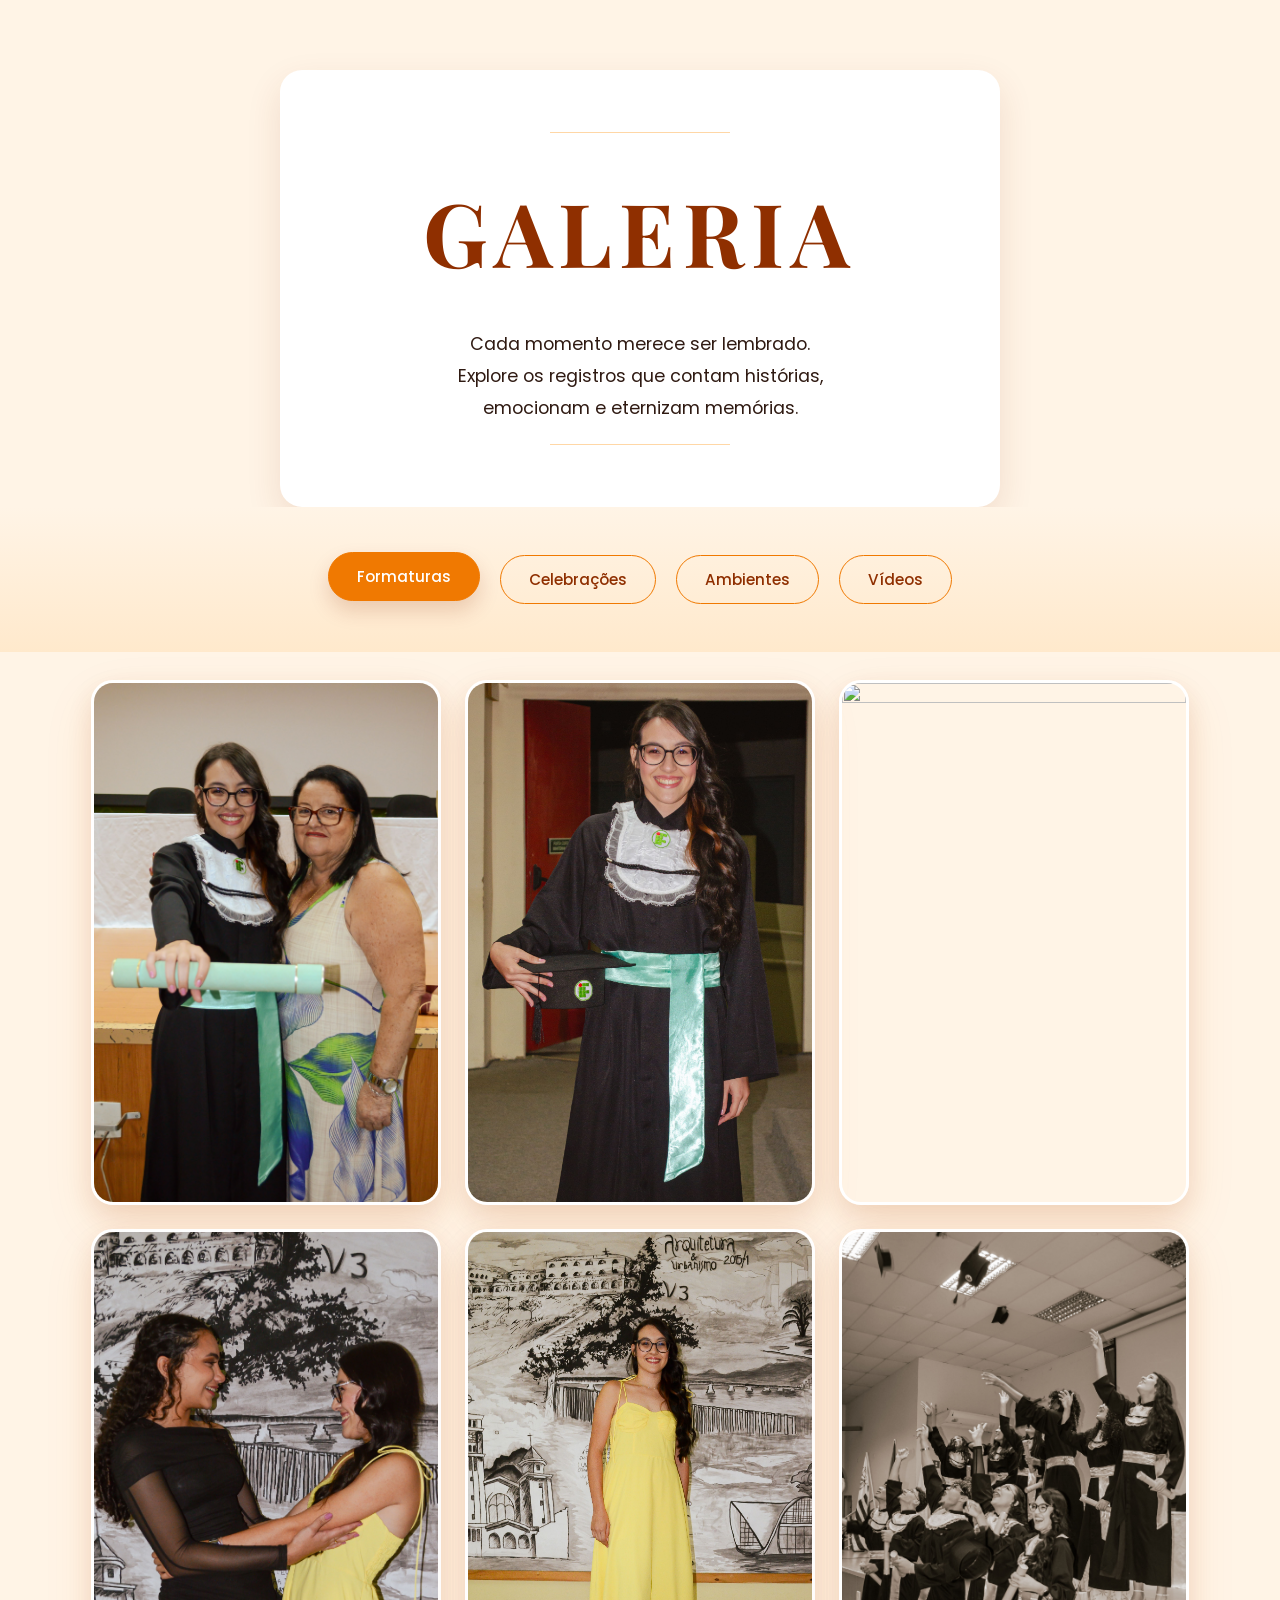
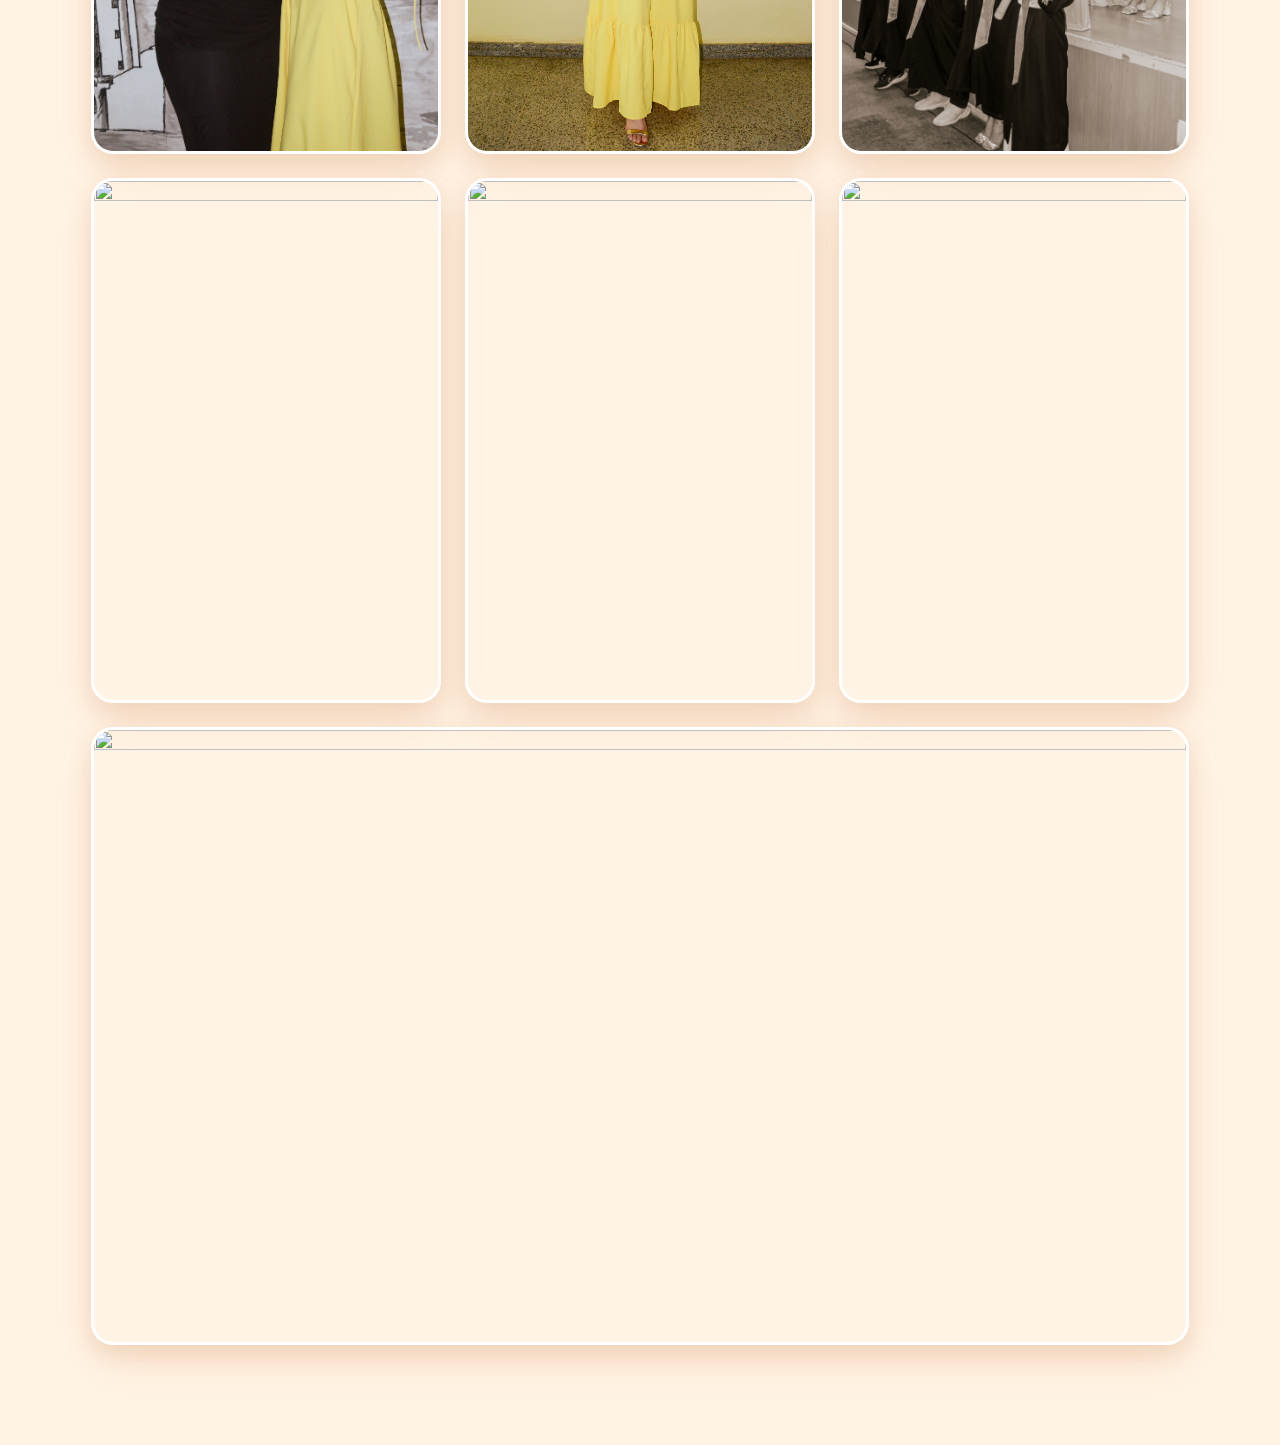
==== galeria.html @ 85c1063c "Adicionando fotos celebrações 5" ====
<!DOCTYPE html>
<html lang="pt-BR">

<head>
    <meta charset="UTF-8">
    <meta name="viewport" content="width=device-width, initial-scale=1.0">
    <title>Galeria | Madu</title>

    <link rel="stylesheet" href="CSS/galeria.css">

    <link
        href="https://fonts.googleapis.com/css2?family=Cormorant+Garamond:wght@400;500;600&family=Montserrat:wght@300;400;500;600&display=swap"
        rel="stylesheet">
</head>

<body>

    <!-- HERO -->
<!--    <section class="hero-galeria">
        <video class="hero-video" autoplay muted loop playsinline>
            <source src="img/video.mp4" type="video/mp4">
        </video>-->

    </section>

    <section class="apresentacao-galeria">
        <div class="card-apresentacao">
            <span class="linha"></span>
            <h1>GALERIA</h1>
            <p>
                Cada momento merece ser lembrado.<br>
                Explore os registros que contam histórias,<br>
                emocionam e eternizam memórias.
            </p>
            <span class="linha"></span>
        </div>
    </section>

    <!-- FILTROS -->
    <section class="filtros">
     <!--   <button class="active" data-filter="all">Todos</button>-->
        <button class="active" data-filter="formatura">Formaturas</button>
        <button data-filter="celebracoes">Celebrações</button>
        <button data-filter="ambientes">Ambientes</button>
        <button data-filter="videos">Vídeos</button>
    </section>

    <!-- GALERIA -->
    <section class="galeria">

    <!--     FOTOS FORMATURA     -->
        <div class="item formatura">
            <img src="imggale/lyviavo.jpeg">
        </div>

        <div class="item formatura">
            <img src="imggale/lyvia.jpeg">
        </div>

        <div class="item formatura">
            <img src="imggale/menina.jpeg">
        </div>


        <div class="item formatura">
            <img src="imggale/lyviaemili.jpeg">
        </div>

        <div class="item formatura">
            <img src="imggale/lyviaama.jpeg">
        </div>

        <div class="item formatura">
            <img src="imggale/turma.jpeg">
        </div>

        <div class="item formatura">
            <img src="imggale/menina2.jpeg">
        </div>

        <div class="item formatura">
            <img src="imggale/menina3.jpeg">
        </div>

        <div class="item formatura">
            <img src="imggale/emili.jpeg">
        </div>

        <div class="item formatura horizontal">
            <img src="imggale/colegas.jpeg">
        </div>

<!--
        <div class="item casamento">
            <img src="img/trab1.jpeg">
        </div>

        <div class="item casamento">
            <img src="img/trab1.jpeg">
        </div>
        <div class="item casamento">
            <img src="img/trab1.jpeg">
        </div>
-->

     <!--     FOTOS CELEBRAÇÕES     -->    
        <div class="item celebracoes horizontal">
            <img src="imggale/deco.jpeg">
        </div>

         <div class="item celebracoes">
            <img src="imggale/isabel.jpeg">
        </div>

        <div class="item celebracoes">
            <img src="img/trab5.jpeg">
        </div>

        <div class="item celebracoes">
            <img src="imggale/isabel2.jpeg">
        </div>

        <div class="item celebracoes horizontal">
            <img src="imggale/deco2.jpeg">
        </div>

        <div class="item celebracoes">
            <img src="imggale/trab1.jpeg">
        </div>

        <div class="item celebracoes">
            <img src="imggale/trab2.jpeg">
        </div>

        <div class="item celebracoes">
            <img src="imggale/deco3.jpeg">
        </div>

        <div class="item celebracoes horizontal">
            <img src="imggale/isaamigas.jpeg">
        </div>


     <!--     FOTOS AMBIENTES     -->          
        <div class="item ambientes">
            <img src="imggale/escr.jpeg">
        </div>

        <div class="item ambientes">
            <img src="imggale/escr2.jpeg">
        </div>

        <div class="item ambientes">
            <img src="imggale/escr3.jpeg">
        </div>

        <div class="item ambientes">
            <img src="img/trab6.jpeg">
        </div>

        <div class="item ambientes">
            <img src="img/trab7.jpeg">
        </div>

        <div class="item ambientes">
            <img src="img/trab8.jpeg">
        </div>

     <!--     VÍDEOS     -->          
        <div class="item videos video-slide video-horizontal">

            <video
                class="portfolio-video"
                autoplay
                muted
                loop
                playsinline
                preload="metadata"
                >
                <source src="img/video.mp4" type="video/mp4">
            </video>

        </div>

        <div class="item videos video-slide">

            <video
                class="portfolio-video"
                autoplay
                muted
                loop
                playsinline
                preload="metadata"
                >
                <source src="img/video3.mp4" type="video/mp4">
            </video>

        </div>

        <div class="item videos video-slide">

            <video
                class="portfolio-video"
                autoplay
                muted
                loop
                playsinline
                preload="metadata"
                >
                <source src="imggale/lingerie.mp4" type="video/mp4">
            </video>

        </div>

        <div class="item videos video-slide">

            <video
                class="portfolio-video"
                autoplay
                muted
                loop
                playsinline
                preload="metadata"
                >
                <source src="imggale/video3.mp4" type="video/mp4">
            </video>

        </div>

    </section>

        

 <script>

    const buttons = document.querySelectorAll(".filtros button");
    const items = document.querySelectorAll(".item");

    function aplicarFiltro(filtro) {

        items.forEach(item => {
            item.classList.toggle("hide", !item.classList.contains(filtro));
        });

    }

    buttons.forEach(btn => {

        btn.addEventListener("click", () => {

            buttons.forEach(b => b.classList.remove("active"));
            btn.classList.add("active");

            aplicarFiltro(btn.dataset.filter);

        });

    });

    // Descobre qual botão iniciou como active
    const botaoInicial = document.querySelector(".filtros button.active");

    if (botaoInicial) {
        aplicarFiltro(botaoInicial.dataset.filter);
    }

</script>

</body>

</html>
---- CSS/galeria.css ----
@import url('https://fonts.googleapis.com/css2?family=Cormorant+Garamond:wght@600;700&family=Playfair+Display:wght@600;700&family=Poppins:wght@300;400;500;600;700&display=swap');

*{
    margin:0;
    padding:0;
    box-sizing:border-box;
}

:root{
    --laranja-escuro:#8f2f00;
    --laranja-principal:#f07901;
    --laranja-vivo:#ff8a1d;
    --laranja-claro:#ffd7a6;
    --vermelho-quente:#b83218;
    --creme-quente:#fff4e6;
    --marrom-profundo:#24100a;
    --texto-escuro:#2f1a12;
    --branco:#ffffff;
}

html{
    scroll-behavior:smooth;
}

body{
    font-family:'Poppins',sans-serif;
    background:var(--creme-quente);
    color:var(--texto-escuro);
    line-height:1.8;
}


.hero-galeria{
    position:relative;
    min-height:60vh;
    overflow:hidden;
    background:var(--marrom-profundo);
}

.hero-video{
    position:absolute;
    inset:0;
    width:100%;
    height:100%;
    object-fit:cover;
}

.apresentacao-galeria{
    padding:70px 20px 0;
    text-align:center;
    background:var(--creme-quente);
}

.card-apresentacao{
    width:min(100%, 720px);
    margin:0 auto;
    padding:42px 30px;
    border-radius:22px;
    background:var(--branco);
    box-shadow:0 14px 35px rgba(143,47,0,.12);
}

.card-apresentacao h1{
    font-family:'Playfair Display',serif;
    font-size:clamp(3.2rem,8vw,5.5rem);
    letter-spacing:.08em;
    color:var(--laranja-escuro);
}

.card-apresentacao p{
    margin-top:18px;
    font-size:1.1rem;
    line-height:1.8;
}

.linha{
    display:block;
    width:180px;
    height:1px;
    margin:20px auto;
    background:var(--laranja-claro);
}

.filtros{
    padding:40px 20px;
    text-align:center;
    background:linear-gradient(180deg,var(--creme-quente),#ffe9cc);
}

.filtros button{
    margin:8px;
    padding:12px 28px;
    border:1px solid var(--laranja-principal);
    border-radius:50px;
    background:transparent;
    color:var(--laranja-escuro);
    font:500 .95rem 'Poppins',sans-serif;
    cursor:pointer;
    transition:transform .3s ease,background .3s ease,color .3s ease,box-shadow .3s ease;
}

.filtros button:hover,
.filtros button.active{
    transform:translateY(-3px);
    background:var(--laranja-principal);
    color:var(--branco);
    box-shadow:0 10px 20px rgba(143,47,0,.18);
}

.galeria{
    width:90%;
    max-width:1098px;
    margin:0 auto;
    padding:28px 0 100px;
    display:grid;
    grid-template-columns:repeat(3, minmax(0, 1fr));
    gap:24px;
}

.item{
    transition:opacity .35s ease,transform .35s ease;
}

.item img{
    display:block;
    width:100%;
    aspect-ratio:2 / 3;
    object-fit:cover;
    border:3px solid var(--branco);
    border-radius:22px;
    box-shadow:0 10px 25px rgba(143,47,0,.12),0 20px 50px rgba(240,121,1,.10);
    transition:transform .4s ease,box-shadow .4s ease,border-color .4s ease;
}

.item img:hover{
    transform:translateY(-7px) scale(1.015);
    border-color:var(--laranja-claro);
    box-shadow:0 18px 35px rgba(143,47,0,.24),0 25px 60px rgba(240,121,1,.18);
}

.item.hide{
    display:none;
    opacity:0;
    transform:scale(.85);
}

/* Foto horizontal ocupando toda a linha */
.item.horizontal{
    grid-column: 1 / -1;
}

.item.horizontal img{
    aspect-ratio: 16 / 9;
    object-fit: cover;
}

.video-slide{
    overflow:hidden;
    border:3px solid var(--branco);
    border-radius:22px;
    box-shadow:0 10px 25px rgba(143,47,0,.12),0 20px 50px rgba(240,121,1,.10);
    aspect-ratio:2 / 3;
}

.video-slide video{
    width:100%;
    height:100%;
    object-fit:cover;
    display:block;
}

.video-slide:hover{
    transform:translateY(-7px) scale(1.015);
    border-color:var(--laranja-claro);
    box-shadow:0 18px 35px rgba(143,47,0,.24),0 25px 60px rgba(240,121,1,.18);
}

/* Vídeo horizontal */

.video-horizontal{
    grid-column: 1 / -1;
    aspect-ratio: 16 / 9;
}

.video-horizontal video{
    width: 100%;
    height: 100%;
    object-fit: cover;
}

@media (max-width:1000px){
    .galeria{grid-template-columns:repeat(2, minmax(0, 1fr));}
}

@media (max-width:768px){
    .hero-galeria{min-height:55vh;}
    .apresentacao-galeria{padding:50px 16px 0;}
    .card-apresentacao{padding:32px 20px;}
    .card-apresentacao p{font-size:1rem;}
    .filtros{padding:50px 12px 25px;}
    .filtros button{padding:10px 20px;margin:5px 3px;}
    .galeria{width:88%;padding-top:24px;grid-template-columns:1fr;}
}


/*Foto Horizontal*/
@media (max-width:768px){

    .item.horizontal{
        grid-column:auto;
    }

    .item.horizontal img{
        aspect-ratio:16/9;
    }

}

/*Vídeo Horizontal*/
@media (max-width:768px){

    .video-horizontal{
        grid-column: auto;
        aspect-ratio: 16 / 9;
    }

}
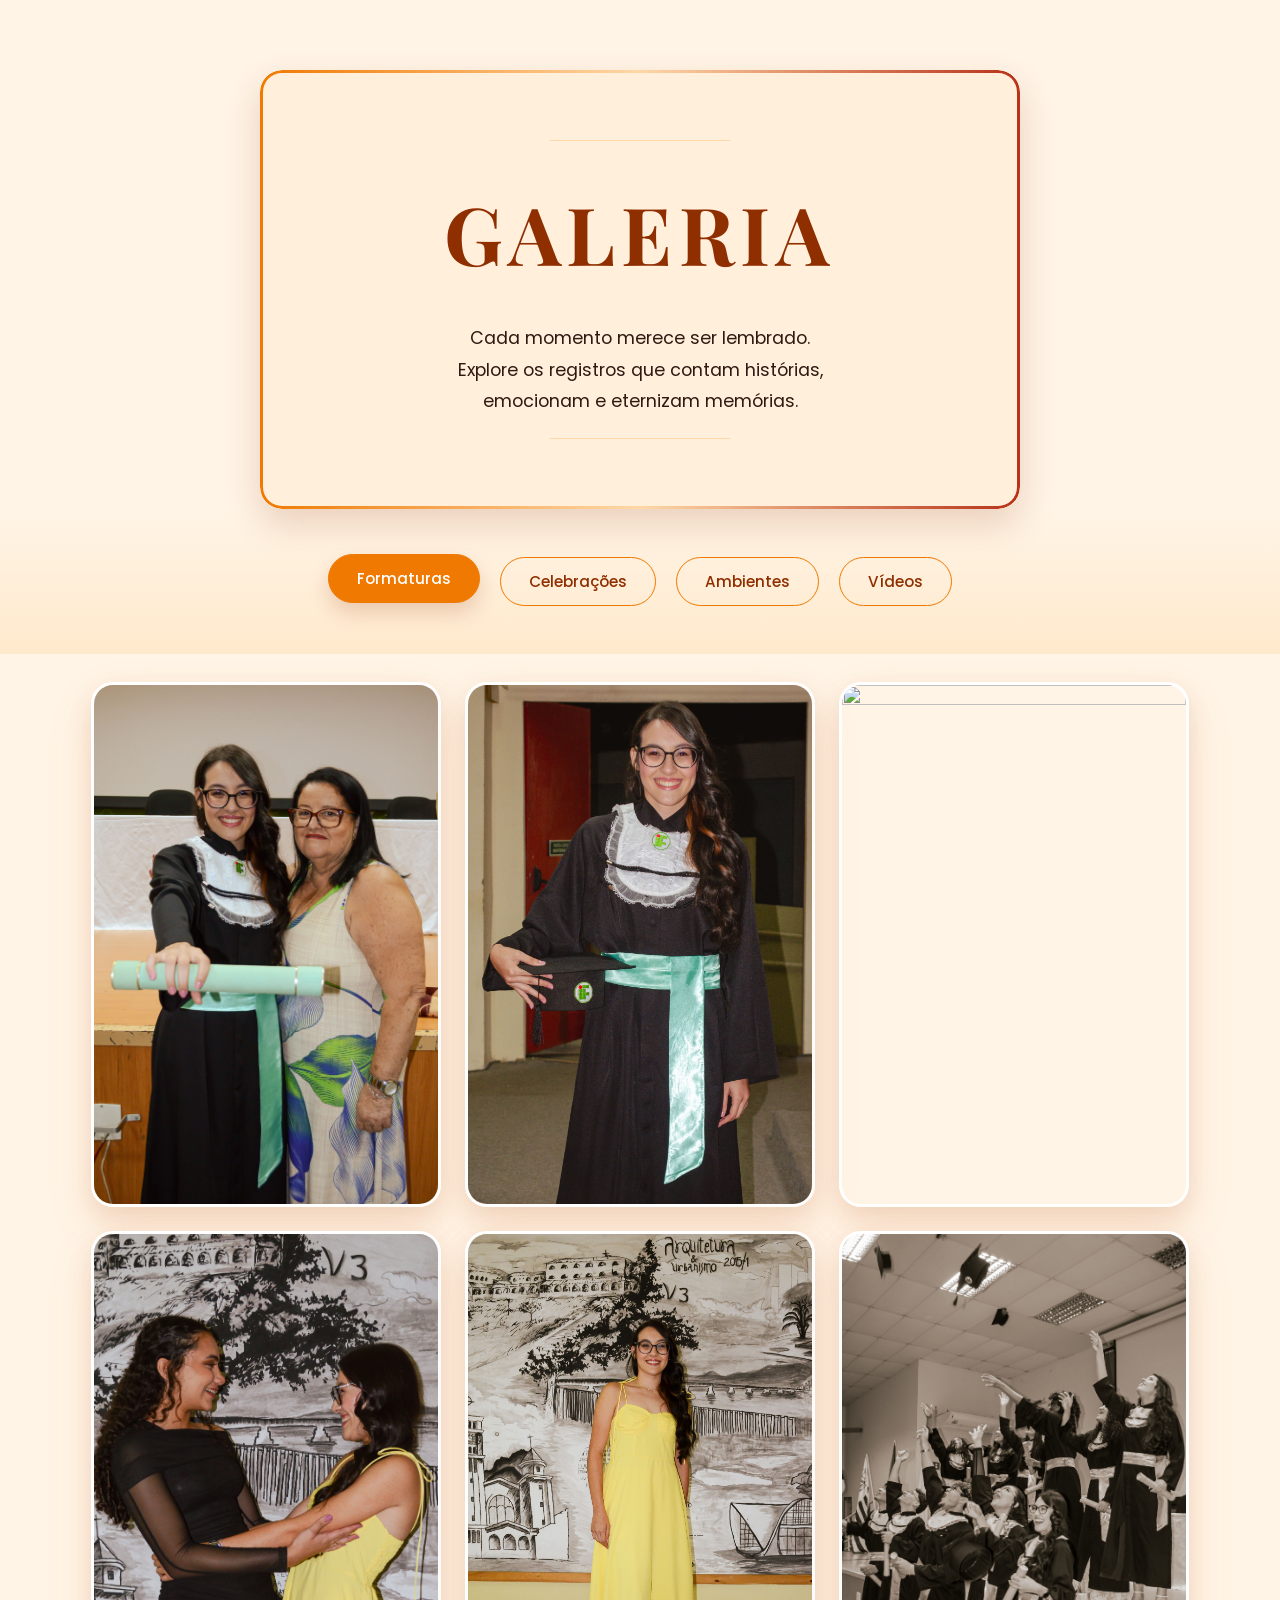
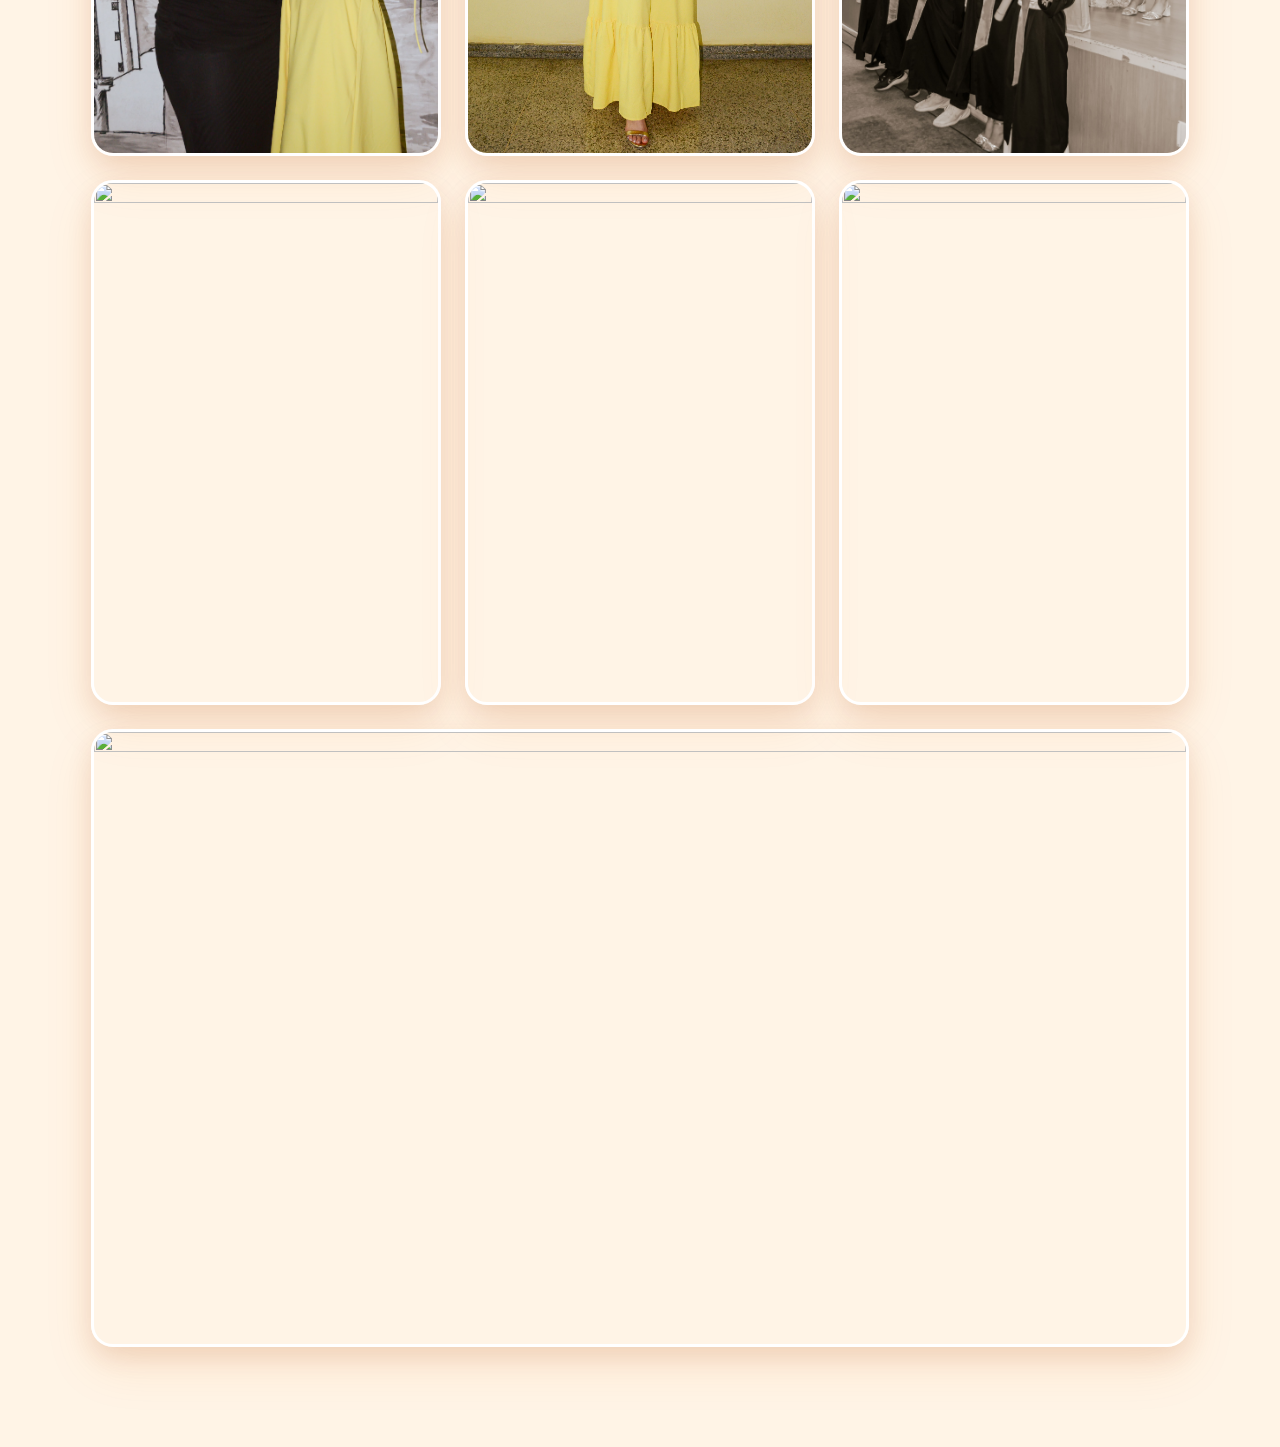
==== commit a0627654: "Alterando vídeos para o vimeo" ====
--- a/galeria.html
+++ b/galeria.html
@@ -169,61 +169,25 @@
      <!--     VÍDEOS     -->          
         <div class="item videos video-slide video-horizontal">
 
-            <video
-                class="portfolio-video"
-                autoplay
-                muted
-                loop
-                playsinline
-                preload="metadata"
-                >
-                <source src="img/video.mp4" type="video/mp4">
-            </video>
+            <div style="padding:56.25% 0 0 0;position:relative;"><iframe src="https://player.vimeo.com/video/1210460280?autoplay=1&amp;muted=1&amp;loop=1&amp;controls=0&amp;title=0&amp;byline=0&amp;portrait=0&amp;badge=0&amp;autopause=0&amp;player_id=0&amp;app_id=58479" frameborder="0" allow="autoplay; fullscreen; picture-in-picture; clipboard-write; encrypted-media; web-share" referrerpolicy="strict-origin-when-cross-origin" style="position:absolute;top:0;left:0;width:100%;height:100%;pointer-events:none;" title="video"></iframe></div><script src="https://player.vimeo.com/api/player.js"></script>
 
         </div>
 
         <div class="item videos video-slide">
 
-            <video
-                class="portfolio-video"
-                autoplay
-                muted
-                loop
-                playsinline
-                preload="metadata"
-                >
-                <source src="img/video3.mp4" type="video/mp4">
-            </video>
+            <div style="padding:177.78% 0 0 0;position:relative;"><iframe src="https://player.vimeo.com/video/1210460277?autoplay=1&amp;muted=1&amp;loop=1&amp;controls=0&amp;title=0&amp;byline=0&amp;portrait=0&amp;badge=0&amp;autopause=0&amp;player_id=0&amp;app_id=58479" frameborder="0" allow="autoplay; fullscreen; picture-in-picture; clipboard-write; encrypted-media; web-share" referrerpolicy="strict-origin-when-cross-origin" style="position:absolute;top:0;left:0;width:100%;height:100%;pointer-events:none;" title="video3"></iframe></div><script src="https://player.vimeo.com/api/player.js"></script>
 
         </div>
 
         <div class="item videos video-slide">
 
-            <video
-                class="portfolio-video"
-                autoplay
-                muted
-                loop
-                playsinline
-                preload="metadata"
-                >
-                <source src="imggale/lingerie.mp4" type="video/mp4">
-            </video>
+            <div style="padding:177.78% 0 0 0;position:relative;"><iframe src="https://player.vimeo.com/video/1210460356?autoplay=1&amp;muted=1&amp;loop=1&amp;controls=0&amp;title=0&amp;byline=0&amp;portrait=0&amp;badge=0&amp;autopause=0&amp;player_id=0&amp;app_id=58479" frameborder="0" allow="autoplay; fullscreen; picture-in-picture; clipboard-write; encrypted-media; web-share" referrerpolicy="strict-origin-when-cross-origin" style="position:absolute;top:0;left:0;width:100%;height:100%;pointer-events:none;" title="lingerie"></iframe></div><script src="https://player.vimeo.com/api/player.js"></script>
 
         </div>
 
         <div class="item videos video-slide">
 
-            <video
-                class="portfolio-video"
-                autoplay
-                muted
-                loop
-                playsinline
-                preload="metadata"
-                >
-                <source src="imggale/video3.mp4" type="video/mp4">
-            </video>
+            <div style="padding:177.78% 0 0 0;position:relative;"><iframe src="https://player.vimeo.com/video/1210460357?autoplay=1&amp;muted=1&amp;loop=1&amp;controls=0&amp;title=0&amp;byline=0&amp;portrait=0&amp;badge=0&amp;autopause=0&amp;player_id=0&amp;app_id=58479" frameborder="0" allow="autoplay; fullscreen; picture-in-picture; clipboard-write; encrypted-media; web-share" referrerpolicy="strict-origin-when-cross-origin" style="position:absolute;top:0;left:0;width:100%;height:100%;pointer-events:none;" title="video3"></iframe></div><script src="https://player.vimeo.com/api/player.js"></script>
 
         </div>
 
--- a/CSS/galeria.css
+++ b/CSS/galeria.css
@@ -51,6 +51,7 @@
     background:var(--creme-quente);
 }
 
+/*
 .card-apresentacao{
     width:min(100%, 720px);
     margin:0 auto;
@@ -58,8 +59,54 @@
     border-radius:22px;
     background:var(--branco);
     box-shadow:0 14px 35px rgba(143,47,0,.12);
-}
-
+}*/
+
+.card-apresentacao{
+    position: relative;
+
+    width:min(100%,760px);
+    margin:0 auto;
+    padding:50px 40px;
+
+    border-radius:22px;
+
+    /* Mesmo fundo do hover do card Sobre */
+    background:#ffd7a62c;
+
+    overflow:hidden;
+
+    box-shadow:
+        0 15px 35px rgba(143,47,0,.18);
+}
+
+.card-apresentacao::before{
+    content:"";
+
+    position:absolute;
+    inset:0;
+
+    padding:3px;
+    border-radius:22px;
+
+    background:linear-gradient(
+        90deg,
+        var(--laranja-principal),
+        var(--laranja-claro),
+        var(--vermelho-quente)
+    );
+
+    mask:
+        linear-gradient(#fff 0 0) content-box,
+        linear-gradient(#fff 0 0);
+
+    -webkit-mask:
+        linear-gradient(#fff 0 0) content-box,
+        linear-gradient(#fff 0 0);
+
+    mask-composite:exclude;
+    -webkit-mask-composite:xor;
+}
+/*
 .card-apresentacao h1{
     font-family:'Playfair Display',serif;
     font-size:clamp(3.2rem,8vw,5.5rem);
@@ -71,6 +118,29 @@
     margin-top:18px;
     font-size:1.1rem;
     line-height:1.8;
+}
+
+.linha{
+    display:block;
+    width:180px;
+    height:1px;
+    margin:20px auto;
+    background:var(--laranja-claro);
+}*/
+
+.card-apresentacao h1{
+    font-family:'Playfair Display',serif;
+    font-size:clamp(3rem,7vw,5rem);
+    letter-spacing:.08em;
+    color:var(--laranja-escuro);
+    margin-bottom:10px;
+}
+
+.card-apresentacao p{
+    margin-top:18px;
+    font-size:1.1rem;
+    line-height:1.8;
+    color:var(--texto-escuro);
 }
 
 .linha{
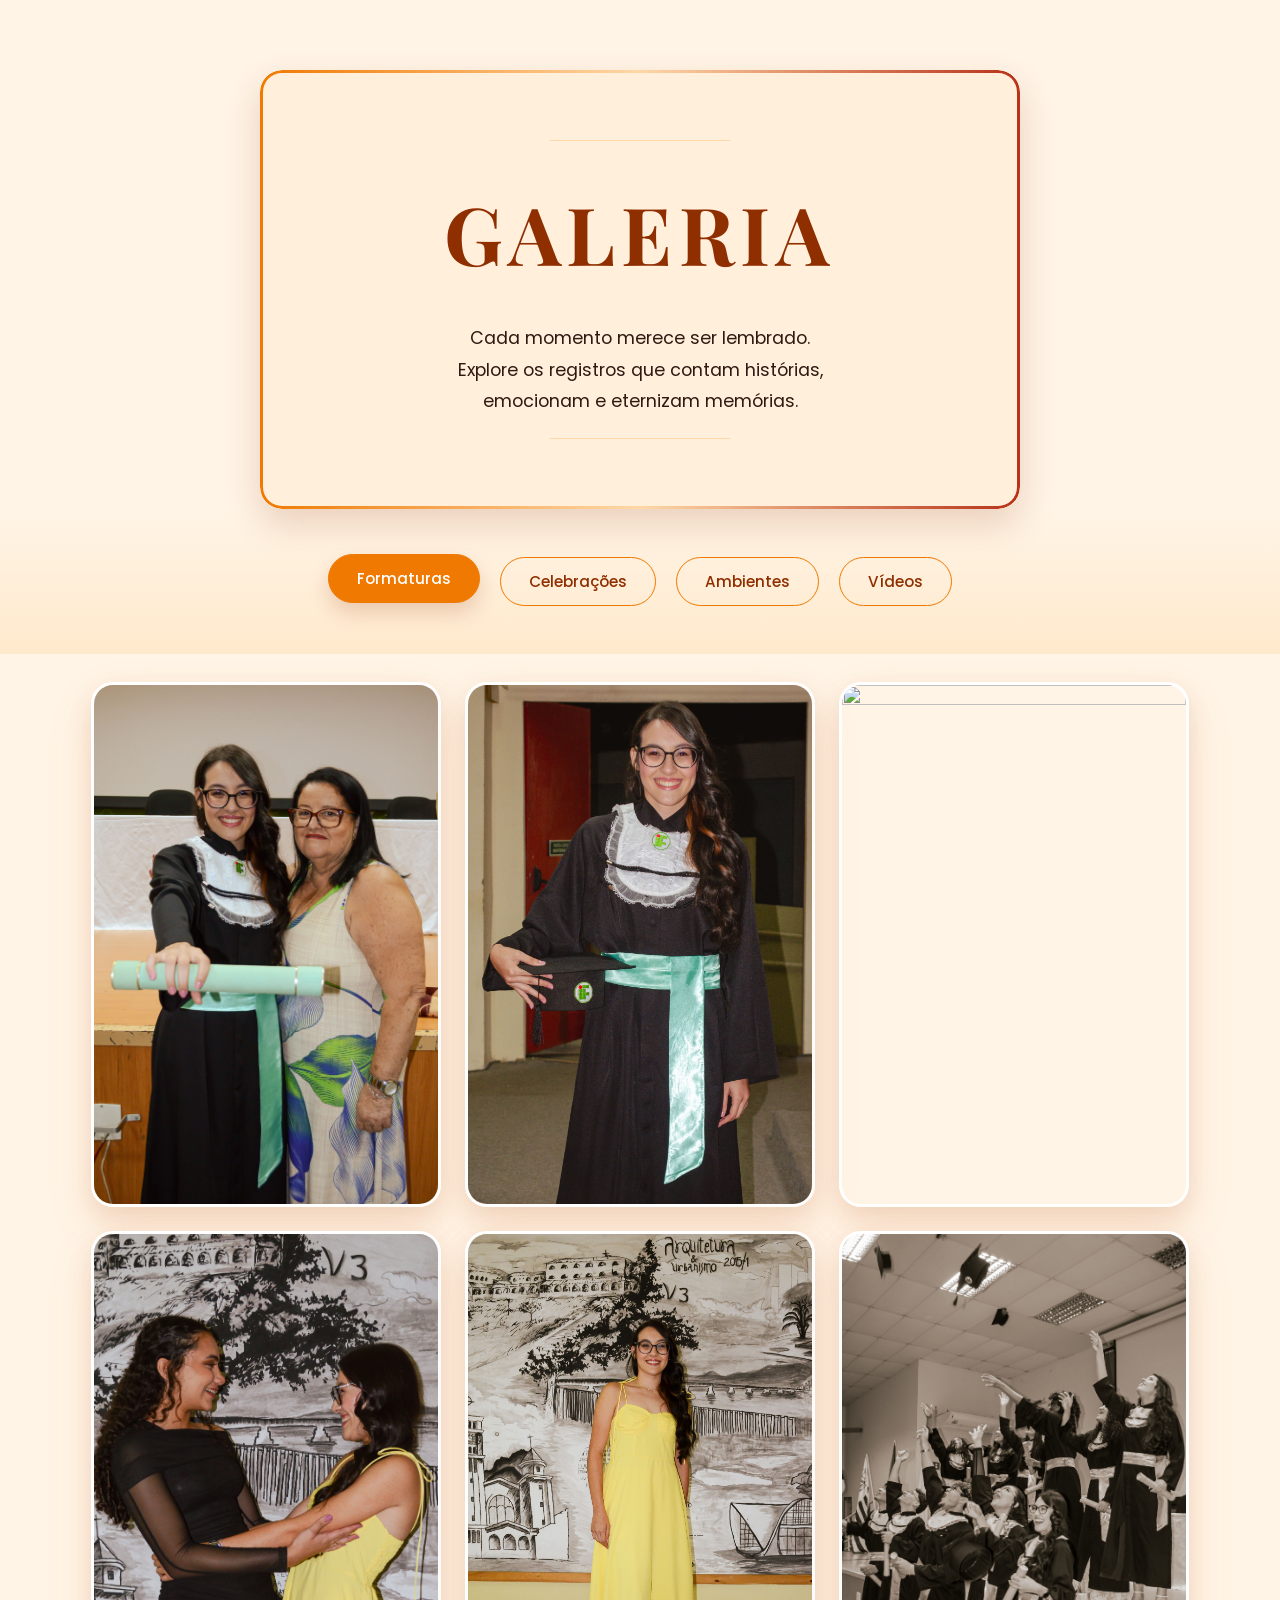
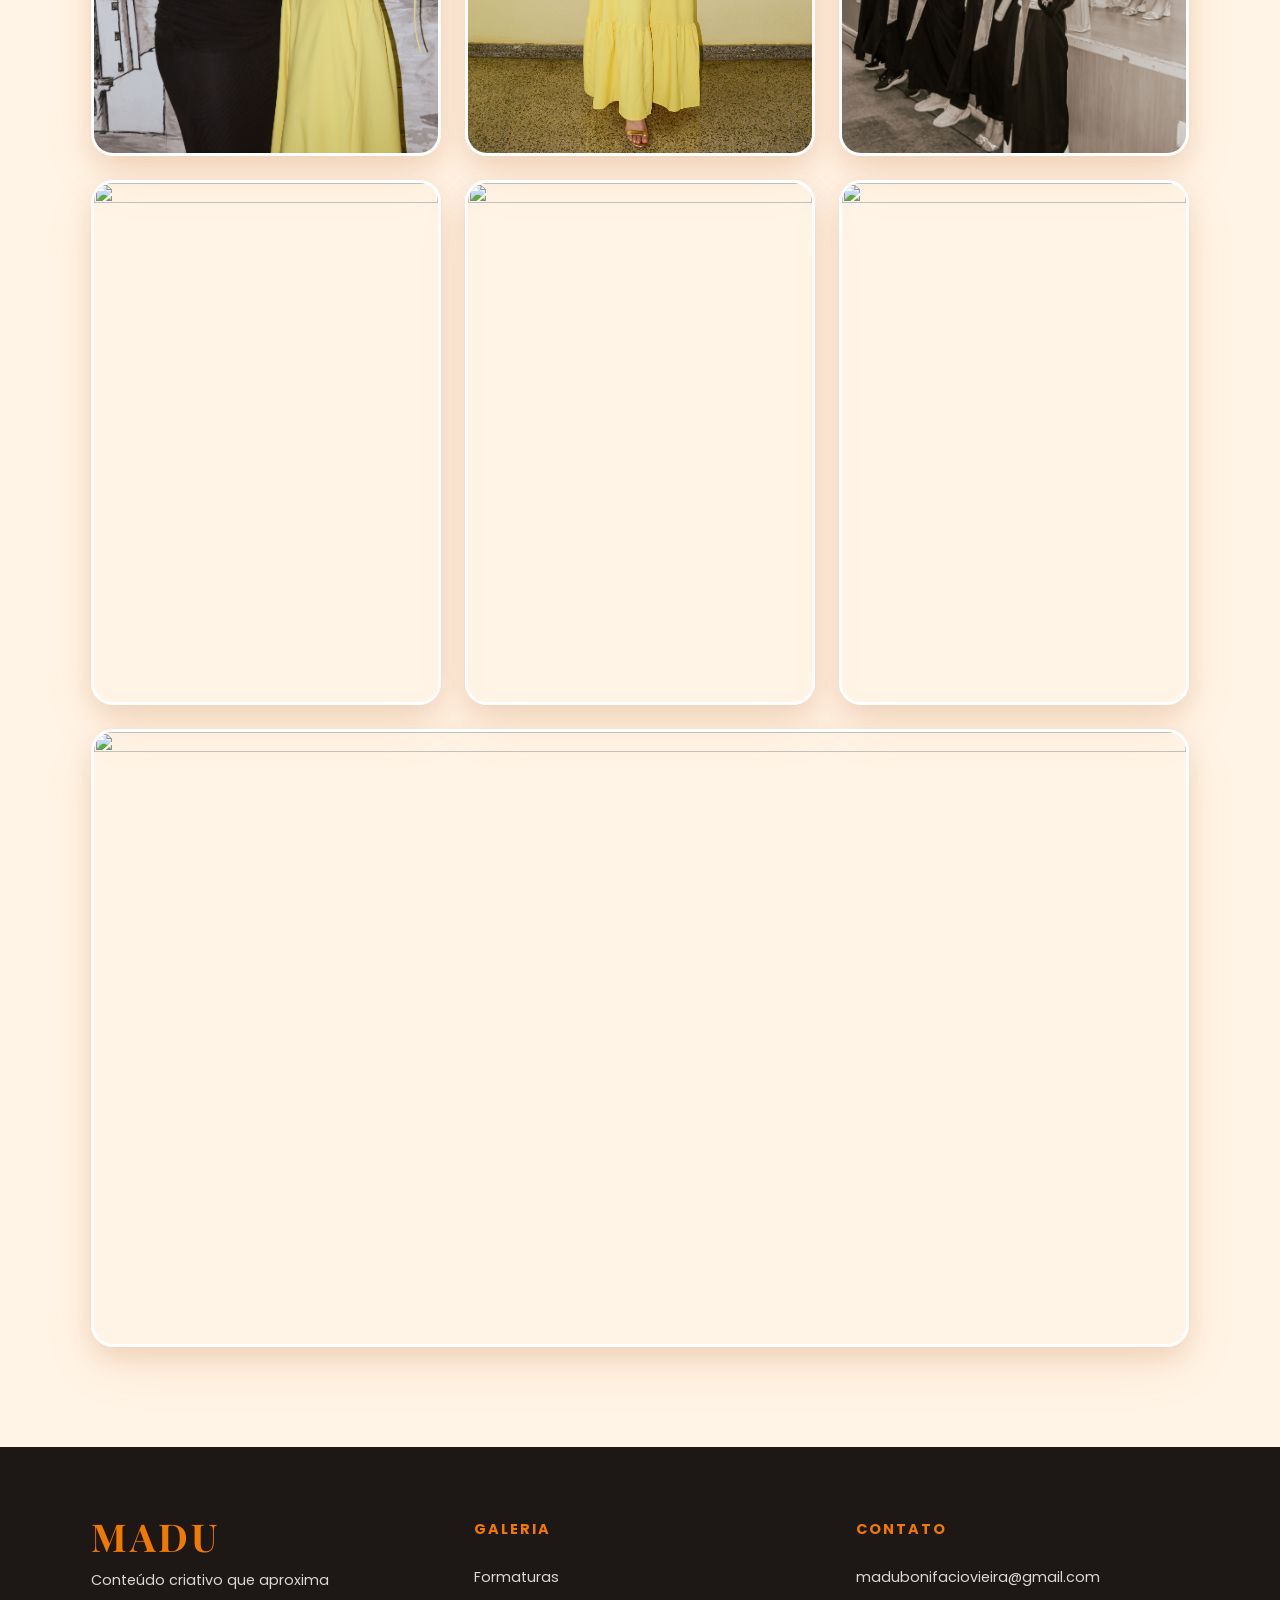
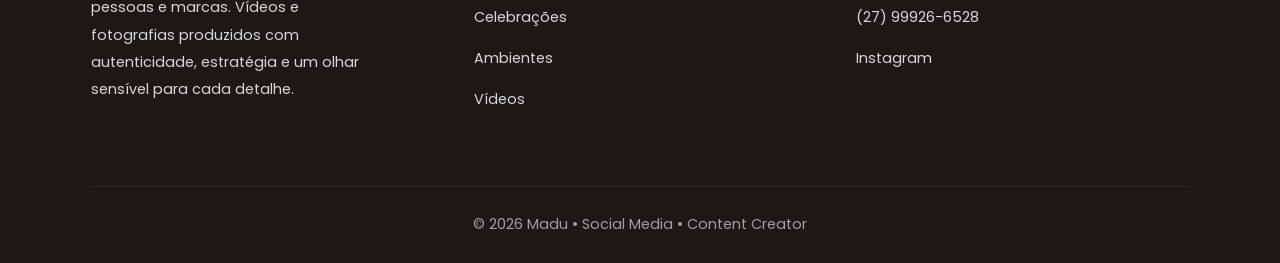
==== commit ec72bf93: "Adicionando tema escuro na galeria" ====
--- a/galeria.html
+++ b/galeria.html
@@ -46,7 +46,7 @@
     </section>
 
     <!-- GALERIA -->
-    <section class="galeria">
+    <section class="galeria" id="galeria">
 
     <!--     FOTOS FORMATURA     -->
         <div class="item formatura">
@@ -169,31 +169,61 @@
      <!--     VÍDEOS     -->          
         <div class="item videos video-slide video-horizontal">
 
-            <div style="padding:56.25% 0 0 0;position:relative;"><iframe src="https://player.vimeo.com/video/1210460280?autoplay=1&amp;muted=1&amp;loop=1&amp;controls=0&amp;title=0&amp;byline=0&amp;portrait=0&amp;badge=0&amp;autopause=0&amp;player_id=0&amp;app_id=58479" frameborder="0" allow="autoplay; fullscreen; picture-in-picture; clipboard-write; encrypted-media; web-share" referrerpolicy="strict-origin-when-cross-origin" style="position:absolute;top:0;left:0;width:100%;height:100%;pointer-events:none;" title="video"></iframe></div><script src="https://player.vimeo.com/api/player.js"></script>
+            <div style="padding:56.25% 0 0 0;position:relative;"><iframe loading="lazy" src="https://player.vimeo.com/video/1210460280?autoplay=1&amp;muted=1&amp;loop=1&amp;playsinline=1&amp;preload=metadata&amp;controls=0&amp;title=0&amp;byline=0&amp;portrait=0&amp;badge=0&amp;autopause=0&amp;player_id=0&amp;app_id=58479" frameborder="0" allow="autoplay; fullscreen; picture-in-picture; clipboard-write; encrypted-media; web-share" referrerpolicy="strict-origin-when-cross-origin" style="position:absolute;top:0;left:0;width:100%;height:100%;pointer-events:none;" title="video"></iframe></div>
 
         </div>
 
         <div class="item videos video-slide">
 
-            <div style="padding:177.78% 0 0 0;position:relative;"><iframe src="https://player.vimeo.com/video/1210460277?autoplay=1&amp;muted=1&amp;loop=1&amp;controls=0&amp;title=0&amp;byline=0&amp;portrait=0&amp;badge=0&amp;autopause=0&amp;player_id=0&amp;app_id=58479" frameborder="0" allow="autoplay; fullscreen; picture-in-picture; clipboard-write; encrypted-media; web-share" referrerpolicy="strict-origin-when-cross-origin" style="position:absolute;top:0;left:0;width:100%;height:100%;pointer-events:none;" title="video3"></iframe></div><script src="https://player.vimeo.com/api/player.js"></script>
+            <div style="padding:177.78% 0 0 0;position:relative;"><iframe loading="lazy" src="https://player.vimeo.com/video/1210460277?autoplay=1&amp;muted=1&amp;loop=1&amp;playsinline=1&amp;preload=metadata&amp;controls=0&amp;title=0&amp;byline=0&amp;portrait=0&amp;badge=0&amp;autopause=0&amp;player_id=0&amp;app_id=58479" frameborder="0" allow="autoplay; fullscreen; picture-in-picture; clipboard-write; encrypted-media; web-share" referrerpolicy="strict-origin-when-cross-origin" style="position:absolute;top:0;left:0;width:100%;height:100%;pointer-events:none;" title="video3"></iframe></div>
 
         </div>
 
         <div class="item videos video-slide">
 
-            <div style="padding:177.78% 0 0 0;position:relative;"><iframe src="https://player.vimeo.com/video/1210460356?autoplay=1&amp;muted=1&amp;loop=1&amp;controls=0&amp;title=0&amp;byline=0&amp;portrait=0&amp;badge=0&amp;autopause=0&amp;player_id=0&amp;app_id=58479" frameborder="0" allow="autoplay; fullscreen; picture-in-picture; clipboard-write; encrypted-media; web-share" referrerpolicy="strict-origin-when-cross-origin" style="position:absolute;top:0;left:0;width:100%;height:100%;pointer-events:none;" title="lingerie"></iframe></div><script src="https://player.vimeo.com/api/player.js"></script>
+            <div style="padding:177.78% 0 0 0;position:relative;"><iframe loading="lazy" src="https://player.vimeo.com/video/1210460356?autoplay=1&amp;muted=1&amp;loop=1&amp;playsinline=1&amp;preload=metadata&amp;controls=0&amp;title=0&amp;byline=0&amp;portrait=0&amp;badge=0&amp;autopause=0&amp;player_id=0&amp;app_id=58479" frameborder="0" allow="autoplay; fullscreen; picture-in-picture; clipboard-write; encrypted-media; web-share" referrerpolicy="strict-origin-when-cross-origin" style="position:absolute;top:0;left:0;width:100%;height:100%;pointer-events:none;" title="lingerie"></iframe></div>
 
         </div>
 
         <div class="item videos video-slide">
 
-            <div style="padding:177.78% 0 0 0;position:relative;"><iframe src="https://player.vimeo.com/video/1210460357?autoplay=1&amp;muted=1&amp;loop=1&amp;controls=0&amp;title=0&amp;byline=0&amp;portrait=0&amp;badge=0&amp;autopause=0&amp;player_id=0&amp;app_id=58479" frameborder="0" allow="autoplay; fullscreen; picture-in-picture; clipboard-write; encrypted-media; web-share" referrerpolicy="strict-origin-when-cross-origin" style="position:absolute;top:0;left:0;width:100%;height:100%;pointer-events:none;" title="video3"></iframe></div><script src="https://player.vimeo.com/api/player.js"></script>
-
-        </div>
-
-    </section>
-
-        
+            <div style="padding:177.78% 0 0 0;position:relative;"><iframe loading="lazy" src="https://player.vimeo.com/video/1210460357?autoplay=1&amp;muted=1&amp;loop=1&amp;playsinline=1&amp;preload=metadata&amp;controls=0&amp;title=0&amp;byline=0&amp;portrait=0&amp;badge=0&amp;autopause=0&amp;player_id=0&amp;app_id=58479" frameborder="0" allow="autoplay; fullscreen; picture-in-picture; clipboard-write; encrypted-media; web-share" referrerpolicy="strict-origin-when-cross-origin" style="position:absolute;top:0;left:0;width:100%;height:100%;pointer-events:none;" title="video3"></iframe></div>
+
+        </div>
+
+    </section>
+
+    <footer class="footer">
+        <div class="footer-grid">
+            <div class="footer-desc">
+                <h2>Madu</h2>
+                <p>
+                    Conteúdo criativo que aproxima pessoas e marcas. Vídeos e fotografias produzidos com autenticidade, estratégia e um olhar sensível para cada detalhe.
+                </p>
+            </div>
+
+            <div class="footer-col">
+                <h3>Galeria</h3>
+                <ul>
+                    <li><a href="#galeria" data-filter-link="formatura">Formaturas</a></li>
+                    <li><a href="#galeria" data-filter-link="celebracoes">Celebrações</a></li>
+                    <li><a href="#galeria" data-filter-link="ambientes">Ambientes</a></li>
+                    <li><a href="#galeria" data-filter-link="videos">Vídeos</a></li>
+                </ul>
+            </div>
+
+            <div class="footer-col">
+                <h3>Contato</h3>
+                <ul>
+                    <li><a href="mailto:madubonifaciovieira@gmail.com">madubonifaciovieira@gmail.com</a></li>
+                    <li><a href="https://wa.me/5527999266528" target="_blank" rel="noopener noreferrer">(27) 99926-6528</a></li>
+                    <li><a href="https://www.instagram.com/madubonifacio" target="_blank" rel="noopener noreferrer">Instagram</a></li>
+                </ul>
+            </div>
+        </div>
+
+        <p class="footer-copy">© 2026 Madu • Social Media • Content Creator</p>
+    </footer>
 
  <script>
 
@@ -221,6 +251,16 @@
 
     });
 
+    document.querySelectorAll("[data-filter-link]").forEach(link => {
+        link.addEventListener("click", () => {
+            const filtro = link.dataset.filterLink;
+            const botao = document.querySelector(`.filtros button[data-filter="${filtro}"]`);
+
+            buttons.forEach(b => b.classList.toggle("active", b === botao));
+            aplicarFiltro(filtro);
+        });
+    });
+
     // Descobre qual botão iniciou como active
     const botaoInicial = document.querySelector(".filtros button.active");
 
@@ -228,6 +268,8 @@
         aplicarFiltro(botaoInicial.dataset.filter);
     }
 
+    document.body.classList.toggle("dark-theme", localStorage.getItem("theme") === "dark");
+
 </script>
 
 </body>
--- a/CSS/galeria.css
+++ b/CSS/galeria.css
@@ -27,6 +27,7 @@
     background:var(--creme-quente);
     color:var(--texto-escuro);
     line-height:1.8;
+    transition:background .3s ease,color .3s ease;
 }
 
 
@@ -258,6 +259,128 @@
     object-fit: cover;
 }
 
+/* TEMA ESCURO */
+body.dark-theme{
+    background:#140f0c;
+    color:#f8eadb;
+}
+
+body.dark-theme .apresentacao-galeria{
+    background:#140f0c;
+}
+
+body.dark-theme .card-apresentacao{
+    background:rgba(255,215,166,.08);
+    box-shadow:0 15px 35px rgba(0,0,0,.35);
+}
+
+body.dark-theme .card-apresentacao h1{
+    color:#ffb36b;
+}
+
+body.dark-theme .card-apresentacao p{
+    color:#f8eadb;
+}
+
+body.dark-theme .filtros{
+    background:linear-gradient(180deg,#140f0c,#24100a);
+}
+
+body.dark-theme .filtros button{
+    border-color:#ffb36b;
+    color:#ffd7a6;
+}
+
+body.dark-theme .filtros button:hover,
+body.dark-theme .filtros button.active{
+    background:#f07901;
+    color:#fff;
+    box-shadow:0 10px 20px rgba(0,0,0,.3);
+}
+
+body.dark-theme .item img,
+body.dark-theme .video-slide{
+    border-color:rgba(255,215,166,.3);
+    box-shadow:0 10px 25px rgba(0,0,0,.28),0 20px 50px rgba(240,121,1,.12);
+}
+
+body.dark-theme .item img:hover,
+body.dark-theme .video-slide:hover{
+    border-color:#ffb36b;
+    box-shadow:0 18px 35px rgba(0,0,0,.4),0 25px 60px rgba(240,121,1,.2);
+}
+
+/* RODAPÉ */
+.footer{
+    padding:70px max(6%, 24px) 25px;
+    background:#1d1715;
+}
+
+.footer-grid{
+    width:min(100%,1098px);
+    margin:0 auto;
+    display:grid;
+    grid-template-columns:repeat(3,minmax(0,1fr));
+    gap:50px;
+}
+
+.footer-desc h2{
+    margin-bottom:12px;
+    font-family:'Playfair Display',serif;
+    color:var(--laranja-principal);
+    font-size:2.4rem;
+    line-height:1;
+    letter-spacing:3px;
+    text-transform:uppercase;
+}
+
+.footer-desc p,
+.footer-col a{
+    color:#d7d7d7;
+    font-size:.9rem;
+    line-height:1.9;
+}
+
+.footer-desc p{
+    max-width:290px;
+}
+
+.footer-col h3{
+    margin-bottom:20px;
+    color:var(--laranja-principal);
+    font-size:.9rem;
+    letter-spacing:2px;
+    text-transform:uppercase;
+}
+
+.footer-col ul{
+    list-style:none;
+}
+
+.footer-col li{
+    margin-bottom:12px;
+}
+
+.footer-col a{
+    text-decoration:none;
+    transition:color .3s ease,padding-left .3s ease;
+}
+
+.footer-col a:hover{
+    padding-left:5px;
+    color:var(--laranja-principal);
+}
+
+.footer-copy{
+    width:min(100%,1098px);
+    margin:60px auto 0;
+    padding-top:25px;
+    border-top:1px solid rgba(255,255,255,.08);
+    color:#9f9f9f;
+    font-size:.9rem;
+    text-align:center;
+}
+
 @media (max-width:1000px){
     .galeria{grid-template-columns:repeat(2, minmax(0, 1fr));}
 }
@@ -270,6 +393,8 @@
     .filtros{padding:50px 12px 25px;}
     .filtros button{padding:10px 20px;margin:5px 3px;}
     .galeria{width:88%;padding-top:24px;grid-template-columns:1fr;}
+    .footer-grid{grid-template-columns:1fr;gap:32px;}
+    .footer-copy{margin-top:40px;}
 }
 
 
@@ -294,4 +419,4 @@
         aspect-ratio: 16 / 9;
     }
 
-}+}
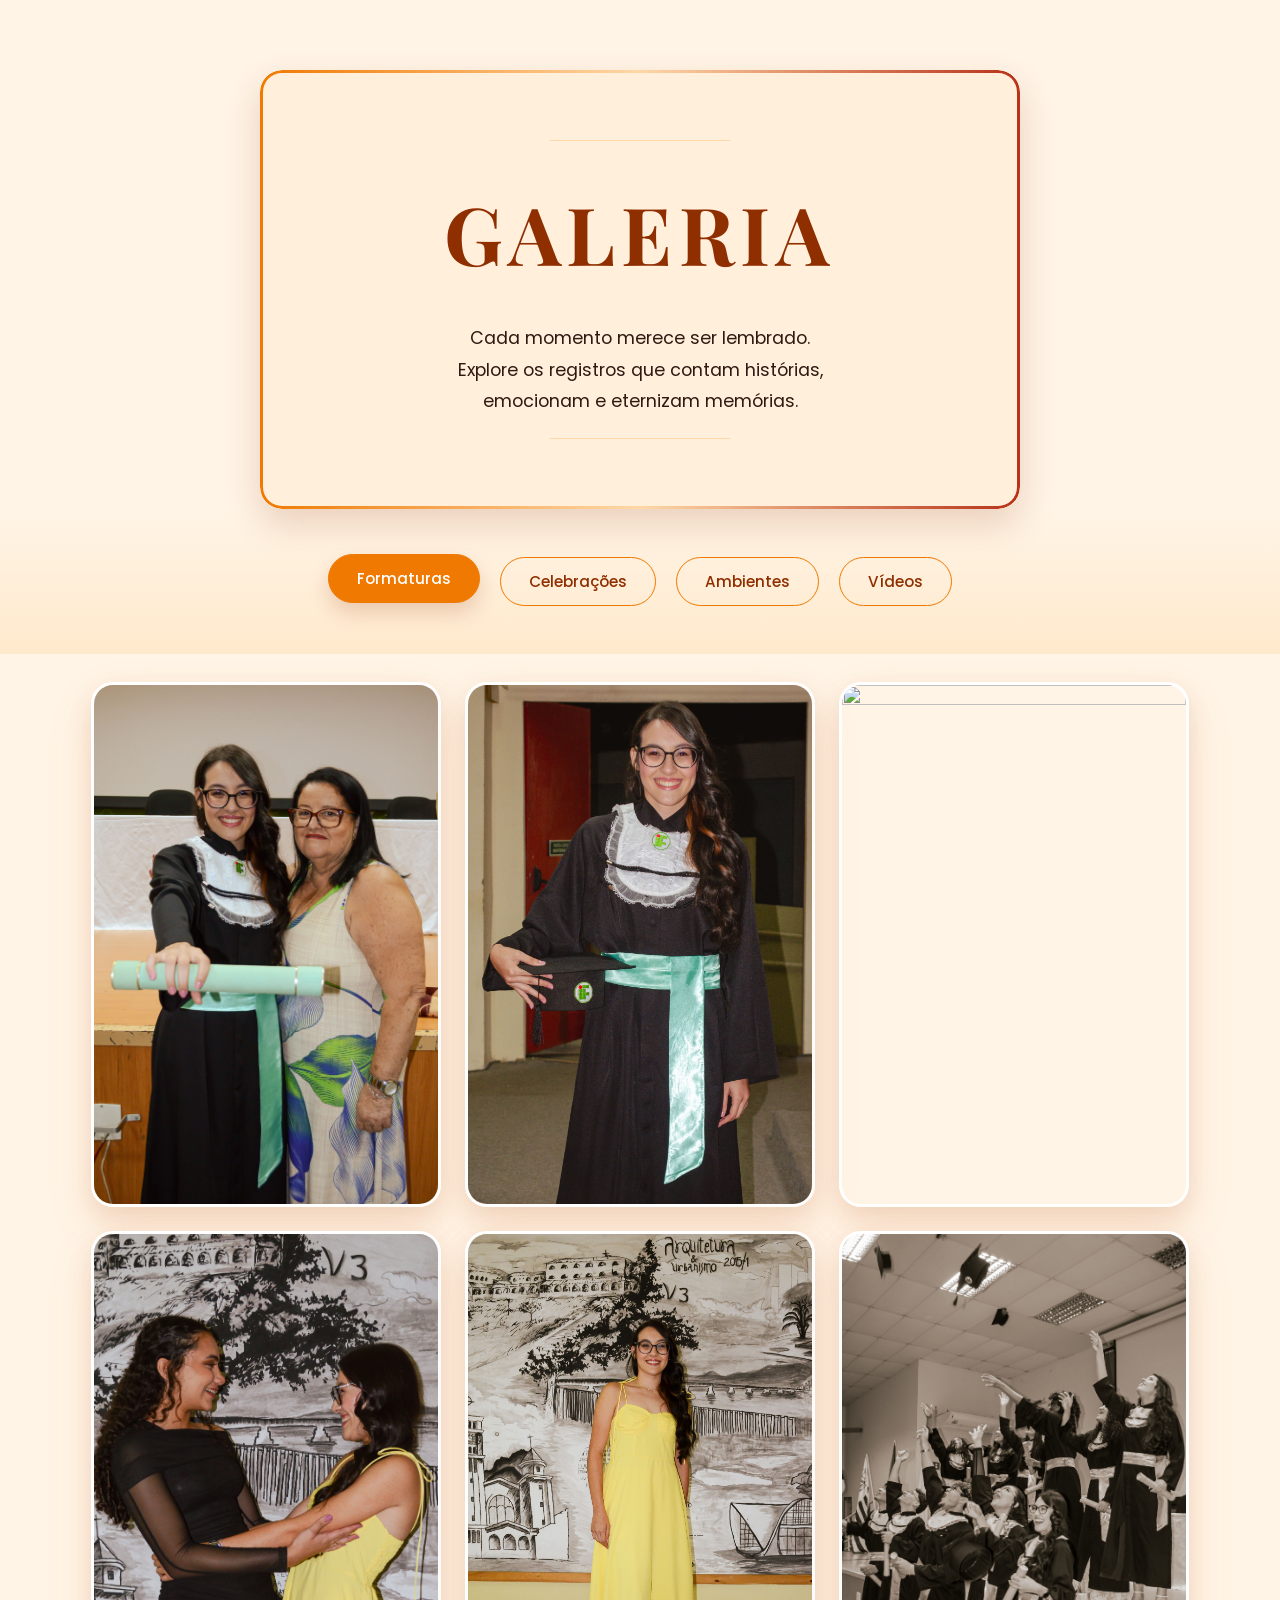
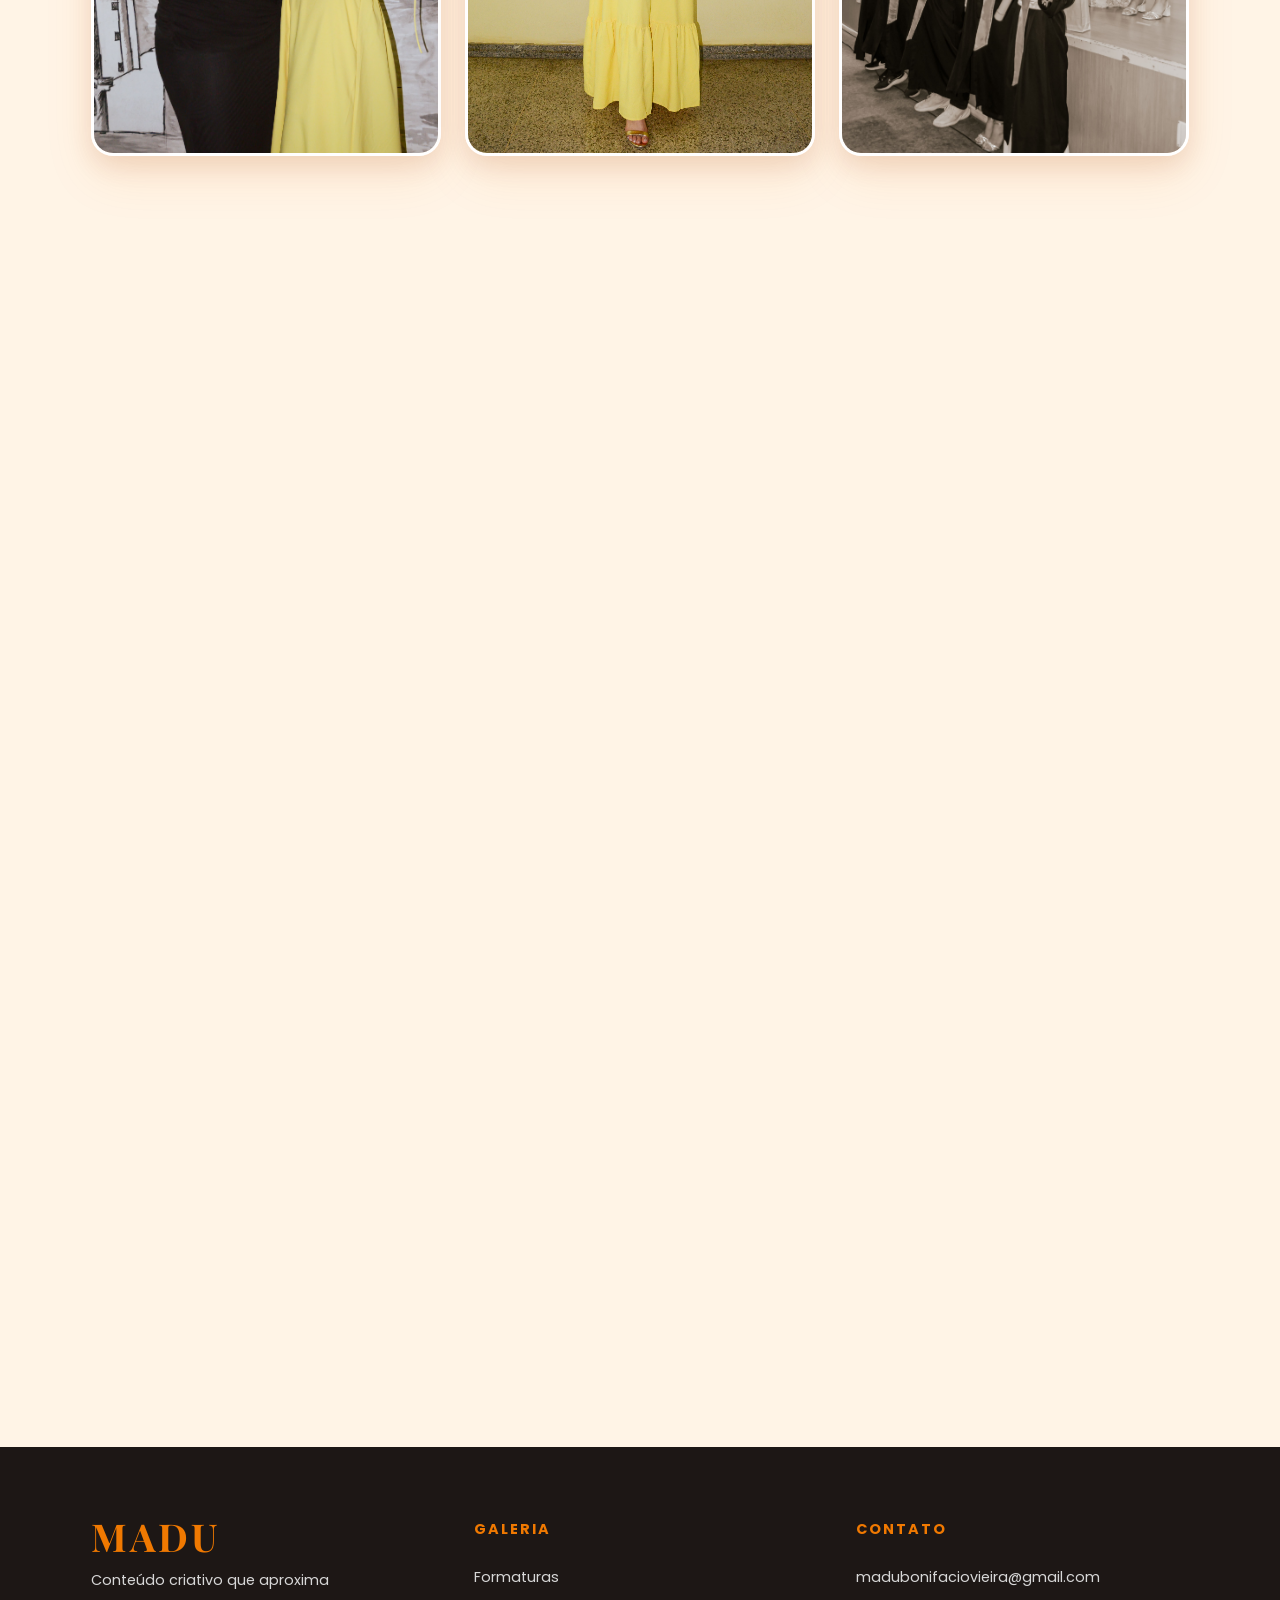
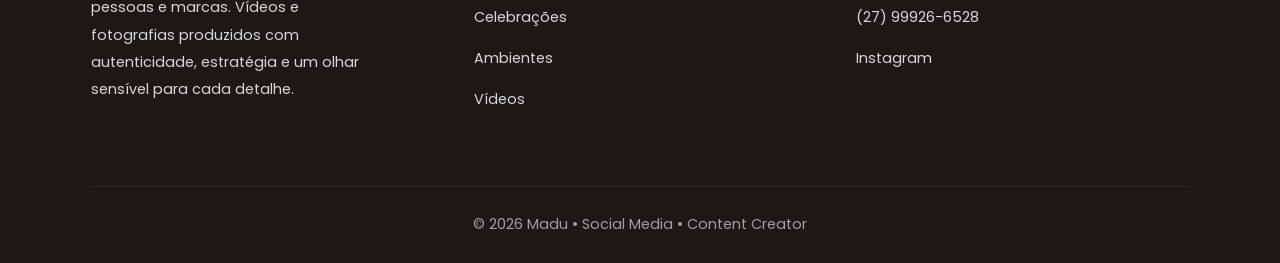
==== commit aed6703c: "adicionando nova animação das fotos e videos" ====
--- a/galeria.html
+++ b/galeria.html
@@ -6,7 +6,23 @@
     <meta name="viewport" content="width=device-width, initial-scale=1.0">
     <title>Galeria | Madu</title>
 
+    <script>
+        if ("IntersectionObserver" in window && !window.matchMedia("(prefers-reduced-motion: reduce)").matches) {
+            document.documentElement.classList.add("media-reveal-enabled");
+        }
+    </script>
+
     <link rel="stylesheet" href="CSS/galeria.css">
+
+        <!-- Google tag (gtag.js) 
+    <script async src="https://www.googletagmanager.com/gtag/js?id=G-00MTT5RNKZ"></script>
+    <script>
+        window.dataLayer = window.dataLayer || [];
+        function gtag(){dataLayer.push(arguments);}
+        gtag('js', new Date());
+
+        gtag('config', 'G-00MTT5RNKZ');
+    </script>-->
 
     <link
         href="https://fonts.googleapis.com/css2?family=Cormorant+Garamond:wght@400;500;600&family=Montserrat:wght@300;400;500;600&display=swap"
@@ -236,6 +252,7 @@
             item.classList.toggle("hide", !item.classList.contains(filtro));
         });
 
+
     }
 
     buttons.forEach(btn => {
@@ -270,6 +287,23 @@
 
     document.body.classList.toggle("dark-theme", localStorage.getItem("theme") === "dark");
 
+    // Revela imagens e vídeos uma única vez, sem escutar o evento de scroll.
+    if (document.documentElement.classList.contains("media-reveal-enabled")) {
+        const observerMidias = new IntersectionObserver((entradas, observador) => {
+            entradas.forEach(entrada => {
+                if (!entrada.isIntersecting) return;
+
+                entrada.target.classList.add("is-visible");
+                observador.unobserve(entrada.target);
+            });
+        }, {
+            threshold: 0.1,
+            rootMargin: "0px 0px -8% 0px"
+        });
+
+        document.querySelectorAll(".galeria .item").forEach(item => observerMidias.observe(item));
+    }
+
 </script>
 
 </body>
--- a/CSS/galeria.css
+++ b/CSS/galeria.css
@@ -192,6 +192,20 @@
     transition:opacity .35s ease,transform .35s ease;
 }
 
+/* Reveal nativo das mídias: ativado somente quando JavaScript e movimento são permitidos. */
+.media-reveal-enabled .galeria .item{
+    opacity:0;
+    transform:translateY(20px) scale(.95);
+    will-change:opacity, transform;
+    transition:opacity .8s cubic-bezier(.22,1,.36,1), transform .8s cubic-bezier(.22,1,.36,1);
+}
+
+.media-reveal-enabled .galeria .item.is-visible{
+    opacity:1;
+    transform:translateY(0) scale(1);
+    will-change:auto;
+}
+
 .item img{
     display:block;
     width:100%;
@@ -213,6 +227,12 @@
     display:none;
     opacity:0;
     transform:scale(.85);
+}
+
+@media (prefers-reduced-motion: reduce){
+    .item{
+        transition:none;
+    }
 }
 
 /* Foto horizontal ocupando toda a linha */
